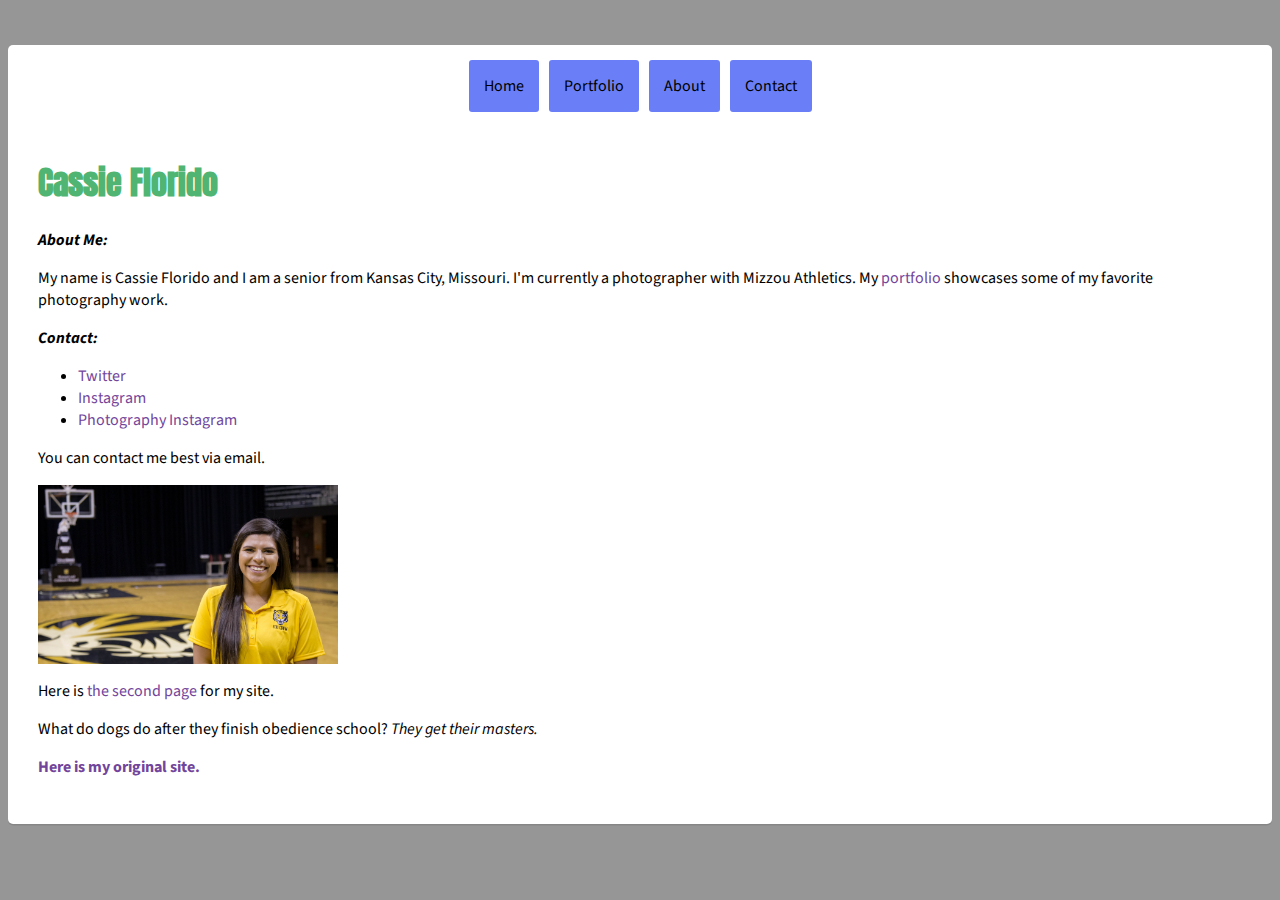
==== index.html @ e6601ecb "Add files via upload" ====
<!DOCTYPE html PUBLIC "-//W3C//DTD XHTML 1.0 Transitional//EN"
   "http://www.w3.org/TR/xhtml1/DTD/xhtml1-transitional.dtd">

<html xmlns="http://www.w3.org/1999/xhtml">

<head>
	<title>	Cassie Florido </title>
	<meta http-equiv="content-type" content="text/html;charset=utf-8" />
  <meta name="viewport" content="width=device-width, initial-scale=1.0">
  <link href="https://fonts.googleapis.com/css?family=Source+Sans+Pro" rel="stylesheet"/>
  <link href="https://fonts.googleapis.com/css?family=Anton" rel="stylesheet">
    <link rel="stylesheet" type="text/css" href="style.css"/>
    <link rel="stylesheet" type="text/css" href="flexbox.css"/>
</head>

<body>
  <div class="container">
  		<div class="item-1 item">Home</div>
  		<div class="item-2 item">Portfolio</div>
  		<div class="item-3 item">About</div>
  		<div class="item-4 item">Contact</div>
    <div id="container1">

    <div id="header">
        <h1>Cassie Florido</h1>
    </div>

<!--This is a comment. It won't show up in your browser, only in the page source-->
<h2> About Me:</h2>
  <p>My name is Cassie Florido and I am a senior from Kansas City, Missouri. I'm currently a photographer with Mizzou Athletics. My
    <a href="https://cassiefloridophoto.com">portfolio</a>
    showcases some of my favorite photography work.</p>

<h3> Contact:</h3>
  <ul>
    <li><a href="https://twitter.com/cassieflorido">Twitter</a></li>
    <li><a href="https://instagram.com/cassflorido">Instagram</a></li>
    <li><a href="https://instagram.com/cassiefloridophoto">Photography Instagram</a></li>
  </ul>

  <p>You can contact me best via email.</p>
  <a href="mailto:cgf7xf@mail.missouri.edu">
    <img src="cassie.jpg" alt="Cassie in Mizzou Arena" width="300px"/>
  </a>

<p>Here is <a target="_blank" href="page2.html">the second page</a> for my site.</p>

<p> What do dogs do after they finish obedience school? <i> They get their masters.</i></p>

<p id="p1"><a href="index_old.html" target="_blank">Here is my original site.</a></p>

</div>
</body>

</html>
---- style.css ----
html {
	font-size: 100%
}

body {
	background-color:#969696;
	font-family: 'Source Sans Pro', sans-serif;
}


#container1 {
	align-content: center;
	background-color: #FFFFFF;
	margin: 0 auto;
	border: 20px solid #ffffff;
}

.container {
	padding: 10px;
	background: #fff;
  border-radius: 5px;
	margin: 45px auto;
  box-shadow: 0 1.5px 0 0 rgba(0,0,0,0.1);
}
.item {
	color: #000;
	padding: 15px;
	margin: 5px;
	background: #6a7ff7;
	border-radius: 3px;
}

h1 {
	color:#50B573;
	font-family: 'Anton', sans-serif;
}

h2{
	font-size: 1rem;
	font-weight:bold;
	font-style: italic;
}

h3{
	font-size: 1rem;
	font-weight: bold;
	font-style: italic;
}

#subheads {
	font-style: italic;
	font-size: 2rem;
}

p {
	font-family: 'Source Sans Pro', sans-serif;
  font-size: 1rem;
}

#p1 {
	font-weight: bold;
	font-size:1rem;
}

a:link {
    text-decoration: none;
		color: #72459B
}


#nav {
    padding: 0;
	list-style-type: none;
}

#nav {
	padding:70px;
}

#nav li {
  margin: 0;
  padding: 0;
	border-bottom: 3px solid #ffffff;
	text-decoration: none;
}

#nav {
	color:#ffffff;
	margin: 0;
	padding:0;
	background-color: #B57EE8;
	font-weight: bold;
	text-align: center;
	text-decoration: none;
	list-style-type: none;
	border: 15px solid #ffffff;
}

#nav a:hover, a:active {
    background-color: #ECCB98;
		padding: 0;
}

img {
  border:none;
}

#footer {
    color: black;
    font-family: Georgia, "Times New Roman", serif;
    font-size: 0.8em;
    border-top: 1px solid black;
}
---- flexbox.css ----
/* =================================
  Flexbox
==================================== */

.container {
display:flex;
flex-direction:column;
justify-content: center;
}

@media (min-width: 600px){
	.container {
		flex-direction: row;
    flex-wrap: wrap;
    align-content: center;
	}
}
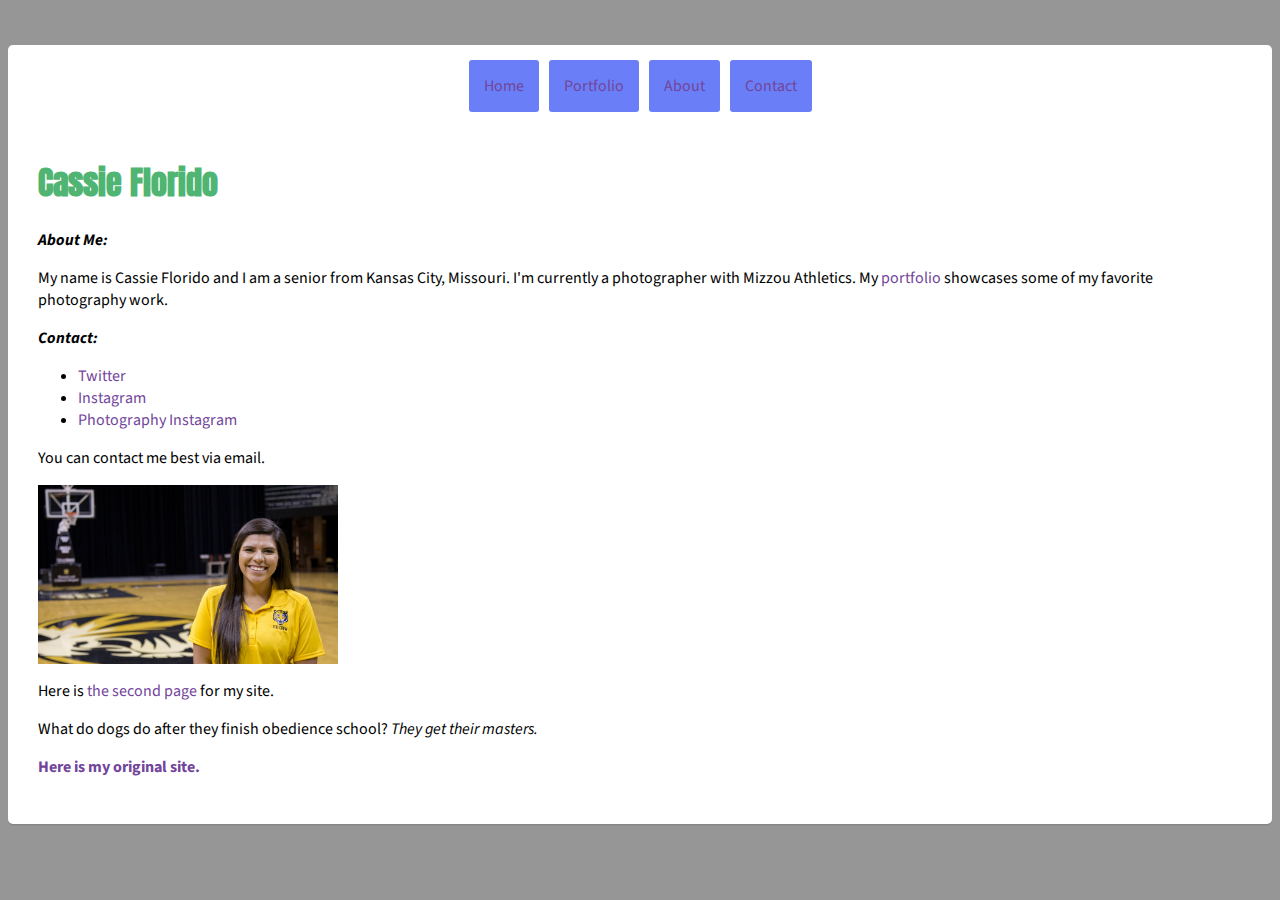
==== commit b79e2908: "links" ====
--- a/index.html
+++ b/index.html
@@ -15,10 +15,10 @@
 
 <body>
   <div class="container">
-  		<div class="item-1 item">Home</div>
-  		<div class="item-2 item">Portfolio</div>
-  		<div class="item-3 item">About</div>
-  		<div class="item-4 item">Contact</div>
+  		<div class="item-1 item"><a target="_blank" href="page2.html">Home</a></div>
+  		<div class="item-2 item"><a target="_blank" href="page2.html">Portfolio</a></div>
+  		<div class="item-3 item"><a target="_blank" href="page2.html">About</a></div>
+  		<div class="item-4 item"><a target="_blank" href="page2.html">Contact</a></div>
     <div id="container1">
 
     <div id="header">
--- a/style.css
+++ b/style.css
@@ -4,111 +4,162 @@
 }
 
 body {
-	background-color:#969696;
+	background-color:#969696;
 	font-family: 'Source Sans Pro', sans-serif;
-}
-
-
-#container1 {
-	align-content: center;
-	background-color: #FFFFFF;
-	margin: 0 auto;
-	border: 20px solid #ffffff;
-}
-
-.container {
-	padding: 10px;
-	background: #fff;
-  border-radius: 5px;
-	margin: 45px auto;
-  box-shadow: 0 1.5px 0 0 rgba(0,0,0,0.1);
-}
-.item {
-	color: #000;
-	padding: 15px;
-	margin: 5px;
-	background: #6a7ff7;
-	border-radius: 3px;
-}
-
-h1 {
-	color:#50B573;
-	font-family: 'Anton', sans-serif;
-}
-
-h2{
-	font-size: 1rem;
-	font-weight:bold;
-	font-style: italic;
-}
-
-h3{
-	font-size: 1rem;
-	font-weight: bold;
-	font-style: italic;
+<<<<<<< HEAD
 }
-
-#subheads {
-	font-style: italic;
-	font-size: 2rem;
-}
 
-p {
+
+#container1 {
+	align-content: center;
+	background-color: #FFFFFF;
+	margin: 0 auto;
+	border: 20px solid #ffffff;
+}
+
+.container {
+	padding: 10px;
+	background: #fff;
+  border-radius: 5px;
+	margin: 45px auto;
+  box-shadow: 0 1.5px 0 0 rgba(0,0,0,0.1);
+}
+.item {
+	color: #000;
+	padding: 15px;
+	margin: 5px;
+	background: #6a7ff7;
+	border-radius: 3px;
+}
+
+h1 {
+	color:#50B573;
+	font-family: 'Anton', sans-serif;
+}
+
+h2{
+	font-size: 1rem;
+	font-weight:bold;
+	font-style: italic;
+}
+
+h3{
+	font-size: 1rem;
+	font-weight: bold;
+	font-style: italic;
+}
+
+#subheads {
+	font-style: italic;
+	font-size: 2rem;
+}
+
+p {
+=======
+}
+
+
+#container1 {
+	align-content: center;
+	background-color: #FFFFFF;
+	margin: 0 auto;
+	border: 20px solid #ffffff;
+}
+
+.container {
+	padding: 10px;
+	background: #fff;
+  border-radius: 5px;
+	margin: 45px auto;
+  box-shadow: 0 1.5px 0 0 rgba(0,0,0,0.1);
+}
+.item {
+	color: #000;
+	padding: 15px;
+	margin: 5px;
+	background: #6a7ff7;
+	border-radius: 3px;
+}
+
+h1 {
+	color:#50B573;
+	font-family: 'Anton', sans-serif;
+}
+
+h2{
+	font-size: 1rem;
+	font-weight:bold;
+	font-style: italic;
+}
+
+h3{
+	font-size: 1rem;
+	font-weight: bold;
+	font-style: italic;
+}
+
+#subheads {
+	font-style: italic;
+	font-size: 2rem;
+}
+
+p {
+>>>>>>> e6601ecb721201b9fba531c79f81c6b1632d69fa
 	font-family: 'Source Sans Pro', sans-serif;
   font-size: 1rem;
-}
-
-#p1 {
-	font-weight: bold;
-	font-size:1rem;
-}
-
-a:link {
-    text-decoration: none;
-		color: #72459B
-}
-
-
-#nav {
-    padding: 0;
-	list-style-type: none;
-}
-
-#nav {
-	padding:70px;
-}
-
-#nav li {
-  margin: 0;
-  padding: 0;
-	border-bottom: 3px solid #ffffff;
-	text-decoration: none;
 }
 
-#nav {
-	color:#ffffff;
-	margin: 0;
-	padding:0;
-	background-color: #B57EE8;
-	font-weight: bold;
-	text-align: center;
+#p1 {
+	font-weight: bold;
+	font-size:1rem;
+}
+
+a:link {
+    text-decoration: none;
+		color: #72459B
+}
+
+
+#nav {
+    padding: 0;
+	list-style-type: none;
+}
+
+#nav {
+	padding:70px;
+}
+
+#nav li {
+  margin: 0;
+  padding: 0;
+	border-bottom: 3px solid #ffffff;
 	text-decoration: none;
-	list-style-type: none;
+}
+
+#nav {
+	color:#ffffff;
+	margin: 0;
+	padding:0;
+	background-color: #B57EE8;
+	font-weight: bold;
+	text-align: center;
+	text-decoration: none;
+	list-style-type: none;
 	border: 15px solid #ffffff;
-}
-
-#nav a:hover, a:active {
-    background-color: #ECCB98;
-		padding: 0;
 }
-
-img {
-  border:none;
-}
-
-#footer {
-    color: black;
-    font-family: Georgia, "Times New Roman", serif;
-    font-size: 0.8em;
-    border-top: 1px solid black;
-}
+
+#nav a:hover, a:active {
+    background-color: #ECCB98;
+		padding: 0;
+}
+
+img {
+  border:none;
+}
+
+#footer {
+    color: black;
+    font-family: Georgia, "Times New Roman", serif;
+    font-size: 0.8em;
+    border-top: 1px solid black;
+}
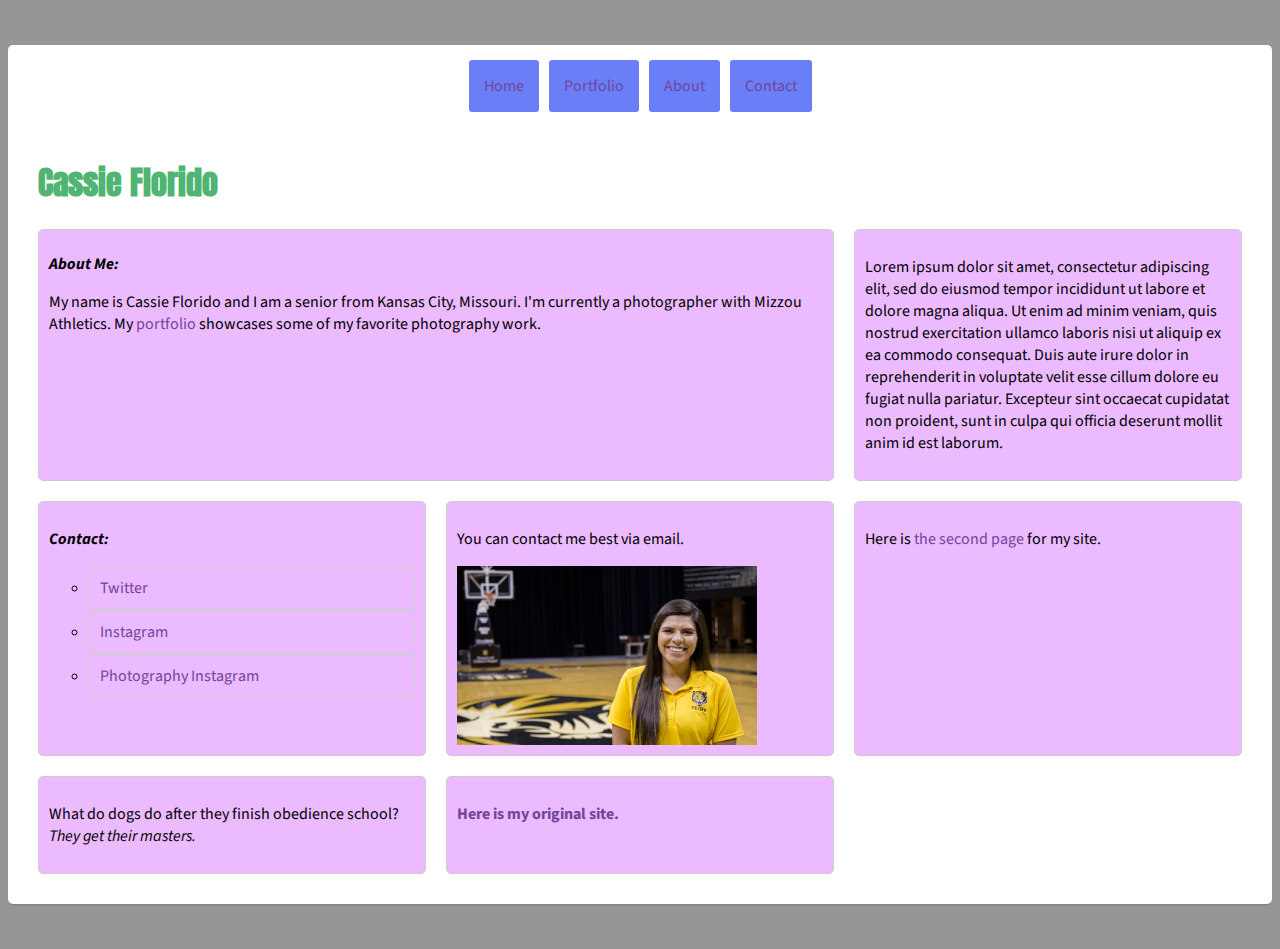
==== commit 5e922491: "grid" ====
--- a/index.html
+++ b/index.html
@@ -26,28 +26,50 @@
     </div>
 
 <!--This is a comment. It won't show up in your browser, only in the page source-->
+<ul class="cards">
+    <li class="card1">
 <h2> About Me:</h2>
   <p>My name is Cassie Florido and I am a senior from Kansas City, Missouri. I'm currently a photographer with Mizzou Athletics. My
     <a href="https://cassiefloridophoto.com">portfolio</a>
     showcases some of my favorite photography work.</p>
+  </li>
 
+  <li class="card2">
+    <p>Lorem ipsum dolor sit amet, consectetur adipiscing elit, sed do eiusmod tempor
+      incididunt ut labore et dolore magna aliqua. Ut enim ad minim veniam, quis nostrud
+      exercitation ullamco laboris nisi ut aliquip ex ea commodo consequat.
+      Duis aute irure dolor in reprehenderit in voluptate velit esse cillum dolore eu
+      fugiat nulla pariatur. Excepteur sint occaecat cupidatat non proident,
+      sunt in culpa qui officia deserunt mollit anim id est laborum. </p>
+    </li>
+
+<li class="card3">
 <h3> Contact:</h3>
   <ul>
     <li><a href="https://twitter.com/cassieflorido">Twitter</a></li>
     <li><a href="https://instagram.com/cassflorido">Instagram</a></li>
     <li><a href="https://instagram.com/cassiefloridophoto">Photography Instagram</a></li>
   </ul>
+</li>
 
+<li class="card4">
   <p>You can contact me best via email.</p>
   <a href="mailto:cgf7xf@mail.missouri.edu">
     <img src="cassie.jpg" alt="Cassie in Mizzou Arena" width="300px"/>
   </a>
+</li>
 
+<li class="card5">
 <p>Here is <a target="_blank" href="page2.html">the second page</a> for my site.</p>
+</li>
 
+<li class="class6">
 <p> What do dogs do after they finish obedience school? <i> They get their masters.</i></p>
+</li>
 
+<li class="card7">
 <p id="p1"><a href="index_old.html" target="_blank">Here is my original site.</a></p>
+</li>
 
 </div>
 </body>
--- a/style.css
+++ b/style.css
@@ -6,7 +6,6 @@
 body {
 	background-color:#969696;
 	font-family: 'Source Sans Pro', sans-serif;
-<<<<<<< HEAD
 }
 
 
@@ -54,11 +53,6 @@
 	font-size: 2rem;
 }
 
-p {
-=======
-}
-
-
 #container1 {
 	align-content: center;
 	background-color: #FFFFFF;
@@ -104,7 +98,6 @@
 }
 
 p {
->>>>>>> e6601ecb721201b9fba531c79f81c6b1632d69fa
 	font-family: 'Source Sans Pro', sans-serif;
   font-size: 1rem;
 }
@@ -157,6 +150,27 @@
   border:none;
 }
 
+.cards{
+	margin:0;
+	padding:0;
+	list-style: none;
+	display: grid;
+	grid-template-columns: 1fr 1fr 1fr;
+	grid-gap: 20px;
+	gap:20px;
+}
+
+.cards li{
+background-color: #ECBAFF;
+border: 1px solid #ccc;
+padding: 10px;
+border-radius: 5px;
+}
+
+.card1{
+	grid-column: 1/3;
+}
+
 #footer {
     color: black;
     font-family: Georgia, "Times New Roman", serif;
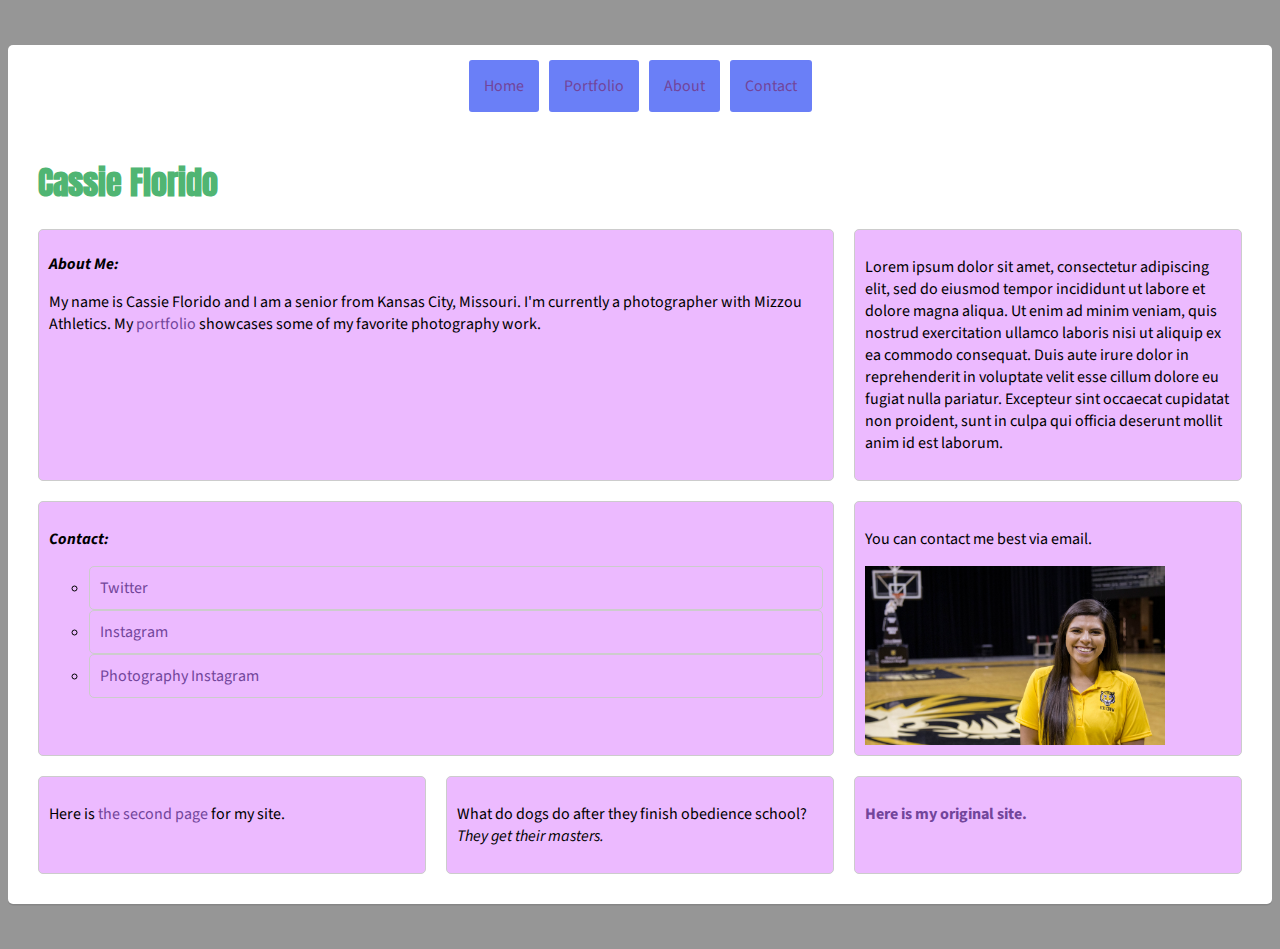
==== commit e92c29ac: "grid" ====
--- a/index.html
+++ b/index.html
@@ -31,7 +31,7 @@
 <h2> About Me:</h2>
   <p>My name is Cassie Florido and I am a senior from Kansas City, Missouri. I'm currently a photographer with Mizzou Athletics. My
     <a href="https://cassiefloridophoto.com">portfolio</a>
-    showcases some of my favorite photography work.</p>
+    showcases some of my favorite photography work. </p>
   </li>
 
   <li class="card2">
@@ -71,6 +71,8 @@
 <p id="p1"><a href="index_old.html" target="_blank">Here is my original site.</a></p>
 </li>
 
+</container1>
+
 </div>
 </body>
 
--- a/style.css
+++ b/style.css
@@ -8,50 +8,6 @@
 	font-family: 'Source Sans Pro', sans-serif;
 }
 
-
-#container1 {
-	align-content: center;
-	background-color: #FFFFFF;
-	margin: 0 auto;
-	border: 20px solid #ffffff;
-}
-
-.container {
-	padding: 10px;
-	background: #fff;
-  border-radius: 5px;
-	margin: 45px auto;
-  box-shadow: 0 1.5px 0 0 rgba(0,0,0,0.1);
-}
-.item {
-	color: #000;
-	padding: 15px;
-	margin: 5px;
-	background: #6a7ff7;
-	border-radius: 3px;
-}
-
-h1 {
-	color:#50B573;
-	font-family: 'Anton', sans-serif;
-}
-
-h2{
-	font-size: 1rem;
-	font-weight:bold;
-	font-style: italic;
-}
-
-h3{
-	font-size: 1rem;
-	font-weight: bold;
-	font-style: italic;
-}
-
-#subheads {
-	font-style: italic;
-	font-size: 2rem;
-}
 
 #container1 {
 	align-content: center;
@@ -158,6 +114,10 @@
 	grid-template-columns: 1fr 1fr 1fr;
 	grid-gap: 20px;
 	gap:20px;
+	grid-template-areas:
+	"a a b"
+	"c c d"
+	"e f g";
 }
 
 .cards li{
@@ -168,7 +128,55 @@
 }
 
 .card1{
-	grid-column: 1/3;
+grid-area:a;
+}
+
+.card2{
+grid-area:b;
+}
+
+.card3{
+grid-area:c;
+}
+
+.card4{
+grid-area:d;
+}
+
+.card5{
+grid-area:e;
+}
+
+.card6{
+grid-area:f;
+}
+
+.card7{
+grid-area:g;
+}
+
+@media (max-width:800px){
+	.cards{
+		display:grid;
+    grid-template-columns:200px 1fr 1fr;
+    grid-gap: 20px;
+    grid-template-areas:
+        "a a a"
+				"b b c"
+				"d d e"
+				"f . g";
+			}
+}
+
+@media (max-width:500px){
+	.cards{
+		display:grid;
+    grid-gap: 20px;
+    grid-template-areas:
+        "b a a"
+				"c d e"
+				"f g .";
+			}
 }
 
 #footer {
--- a/flexbox.css
+++ b/flexbox.css
@@ -3,6 +3,12 @@
 ==================================== */
 
 .container {
+display:flex;
+flex-direction:column;
+justify-content: center;
+}
+
+.container1 {
 display:flex;
 flex-direction:column;
 justify-content: center;
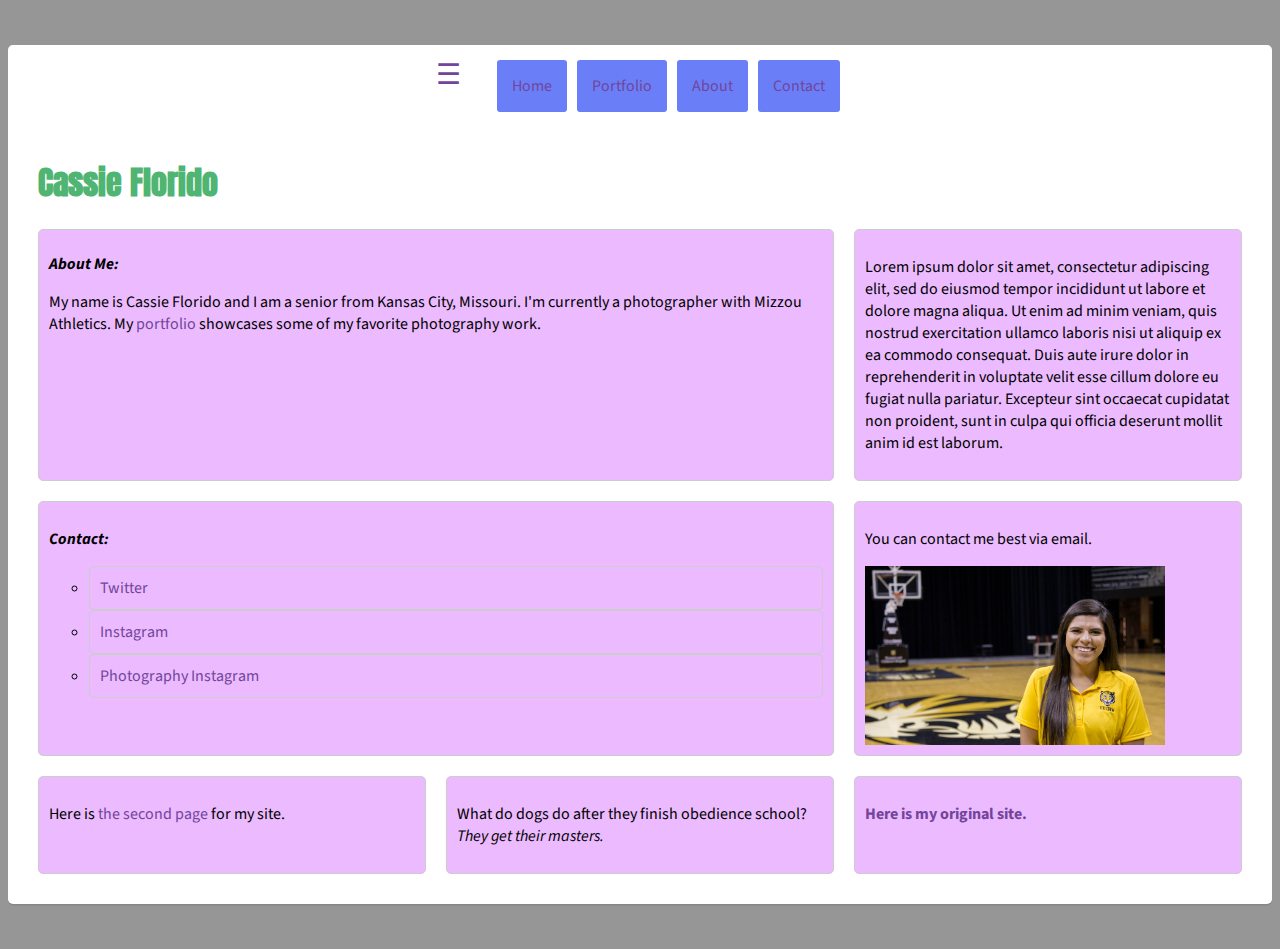
==== commit 36bc2ef2: "start menu" ====
--- a/index.html
+++ b/index.html
@@ -9,12 +9,15 @@
   <meta name="viewport" content="width=device-width, initial-scale=1.0">
   <link href="https://fonts.googleapis.com/css?family=Source+Sans+Pro" rel="stylesheet"/>
   <link href="https://fonts.googleapis.com/css?family=Anton" rel="stylesheet">
+  <script src="https://code.jquery.com/jquery-1.12.0.min.js"></script>
+  <script src="finished.js" type="text/javascript"></script>
     <link rel="stylesheet" type="text/css" href="style.css"/>
     <link rel="stylesheet" type="text/css" href="flexbox.css"/>
 </head>
 
 <body>
   <div class="container">
+    <a class="menutrigger" href="#">&#9776;</a>
   		<div class="item-1 item"><a target="_blank" href="page2.html">Home</a></div>
   		<div class="item-2 item"><a target="_blank" href="page2.html">Portfolio</a></div>
   		<div class="item-3 item"><a target="_blank" href="page2.html">About</a></div>
--- a/style.css
+++ b/style.css
@@ -15,6 +15,13 @@
 	margin: 0 auto;
 	border: 20px solid #ffffff;
 }
+
+.menutrigger{
+	order:0;
+	font-size:1.75em;
+	width:2em;
+}
+
 
 .container {
 	padding: 10px;
@@ -22,7 +29,11 @@
   border-radius: 5px;
 	margin: 45px auto;
   box-shadow: 0 1.5px 0 0 rgba(0,0,0,0.1);
-}
+	display:flex;
+	flex-flow: row;
+}
+
+
 .item {
 	color: #000;
 	padding: 15px;
@@ -163,8 +174,8 @@
     grid-template-areas:
         "a a a"
 				"b b c"
-				"d d e"
-				"f . g";
+				"d d d"
+				"e f g";
 			}
 }
 
@@ -172,10 +183,16 @@
 	.cards{
 		display:grid;
     grid-gap: 20px;
-    grid-template-areas:
-        "b a a"
-				"c d e"
-				"f g .";
+		grid-auto-flow: column;
+		grid-template-columns: 150px 150px;
+		align-items: start;
+		grid-template-areas:
+        "a a"
+				"b b"
+				"d d"
+				"c c"
+				"e e"
+				"f g";
 			}
 }
 
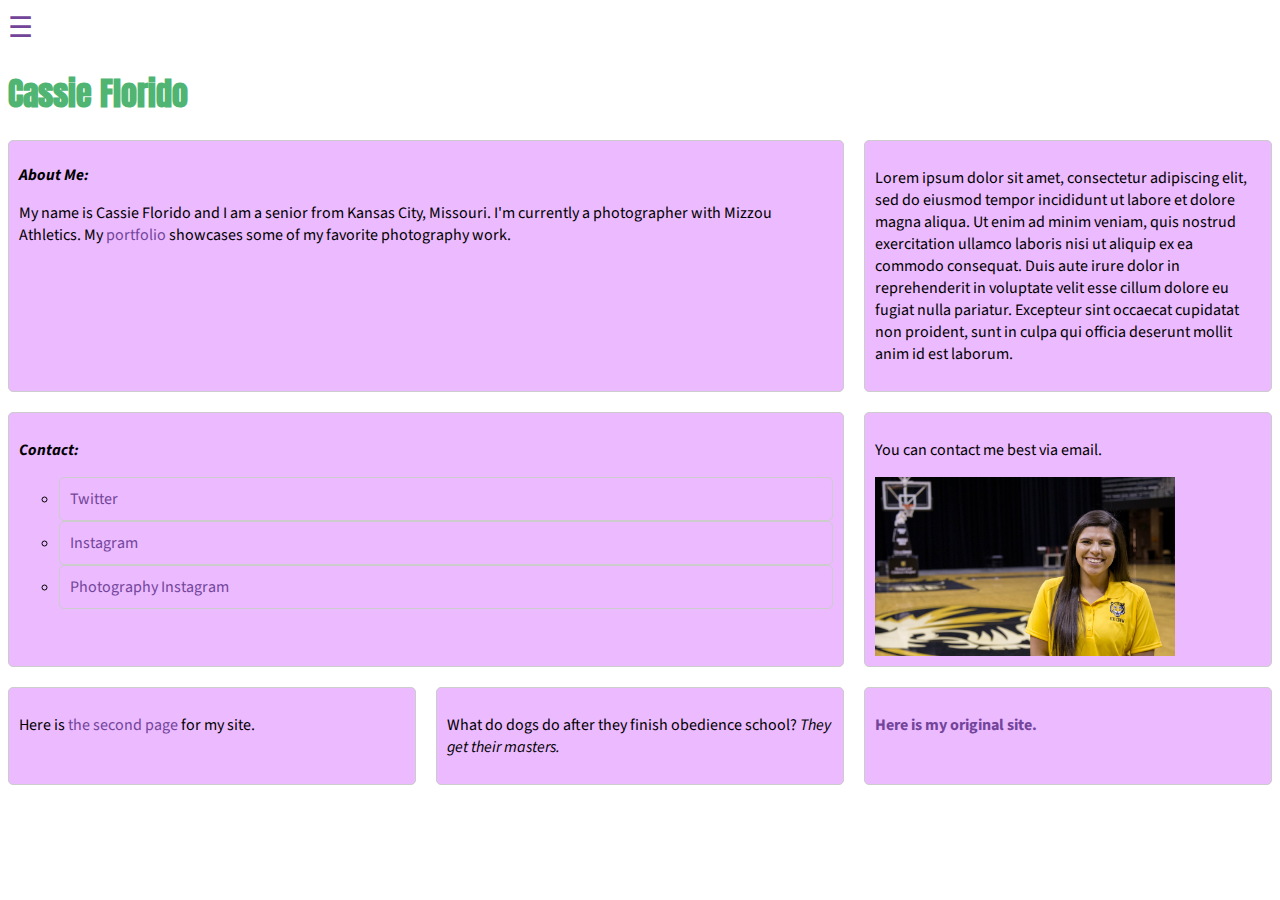
==== commit 7ea83bd3: "hamburger menu" ====
--- a/index.html
+++ b/index.html
@@ -10,19 +10,21 @@
   <link href="https://fonts.googleapis.com/css?family=Source+Sans+Pro" rel="stylesheet"/>
   <link href="https://fonts.googleapis.com/css?family=Anton" rel="stylesheet">
   <script src="https://code.jquery.com/jquery-1.12.0.min.js"></script>
-  <script src="finished.js" type="text/javascript"></script>
+  <script src="menu.js" type="text/javascript"></script>
     <link rel="stylesheet" type="text/css" href="style.css"/>
     <link rel="stylesheet" type="text/css" href="flexbox.css"/>
 </head>
 
 <body>
+  <a class="menutrigger" href="#">&#9776;</a>
   <div class="container">
-    <a class="menutrigger" href="#">&#9776;</a>
+
   		<div class="item-1 item"><a target="_blank" href="page2.html">Home</a></div>
   		<div class="item-2 item"><a target="_blank" href="page2.html">Portfolio</a></div>
   		<div class="item-3 item"><a target="_blank" href="page2.html">About</a></div>
   		<div class="item-4 item"><a target="_blank" href="page2.html">Contact</a></div>
-    <div id="container1">
+    </div>
+  <!--  <div id="container1">-->
 
     <div id="header">
         <h1>Cassie Florido</h1>
@@ -74,9 +76,8 @@
 <p id="p1"><a href="index_old.html" target="_blank">Here is my original site.</a></p>
 </li>
 
-</container1>
 
-</div>
+
 </body>
 
 </html>
--- a/style.css
+++ b/style.css
@@ -4,7 +4,7 @@
 }
 
 body {
-	background-color:#969696;
+	background-color:#FFF;
 	font-family: 'Source Sans Pro', sans-serif;
 }
 
@@ -23,15 +23,15 @@
 }
 
 
-.container {
+/*.container {
 	padding: 10px;
 	background: #fff;
   border-radius: 5px;
 	margin: 45px auto;
   box-shadow: 0 1.5px 0 0 rgba(0,0,0,0.1);
-	display:flex;
-	flex-flow: row;
-}
+/*	display:flex;
+	flex-flow: row;*/
+
 
 
 .item {
@@ -40,6 +40,10 @@
 	margin: 5px;
 	background: #6a7ff7;
 	border-radius: 3px;
+}
+
+.container .item{
+	display:none;
 }
 
 h1 {
@@ -196,6 +200,18 @@
 			}
 }
 
+@media screen and (min-width:700px){
+	container{
+		display:flex;
+	}
+	container{
+		border-top:none;
+	}
+
+	.menu-trigger{
+		display:none;
+	}
+}
 #footer {
     color: black;
     font-family: Georgia, "Times New Roman", serif;
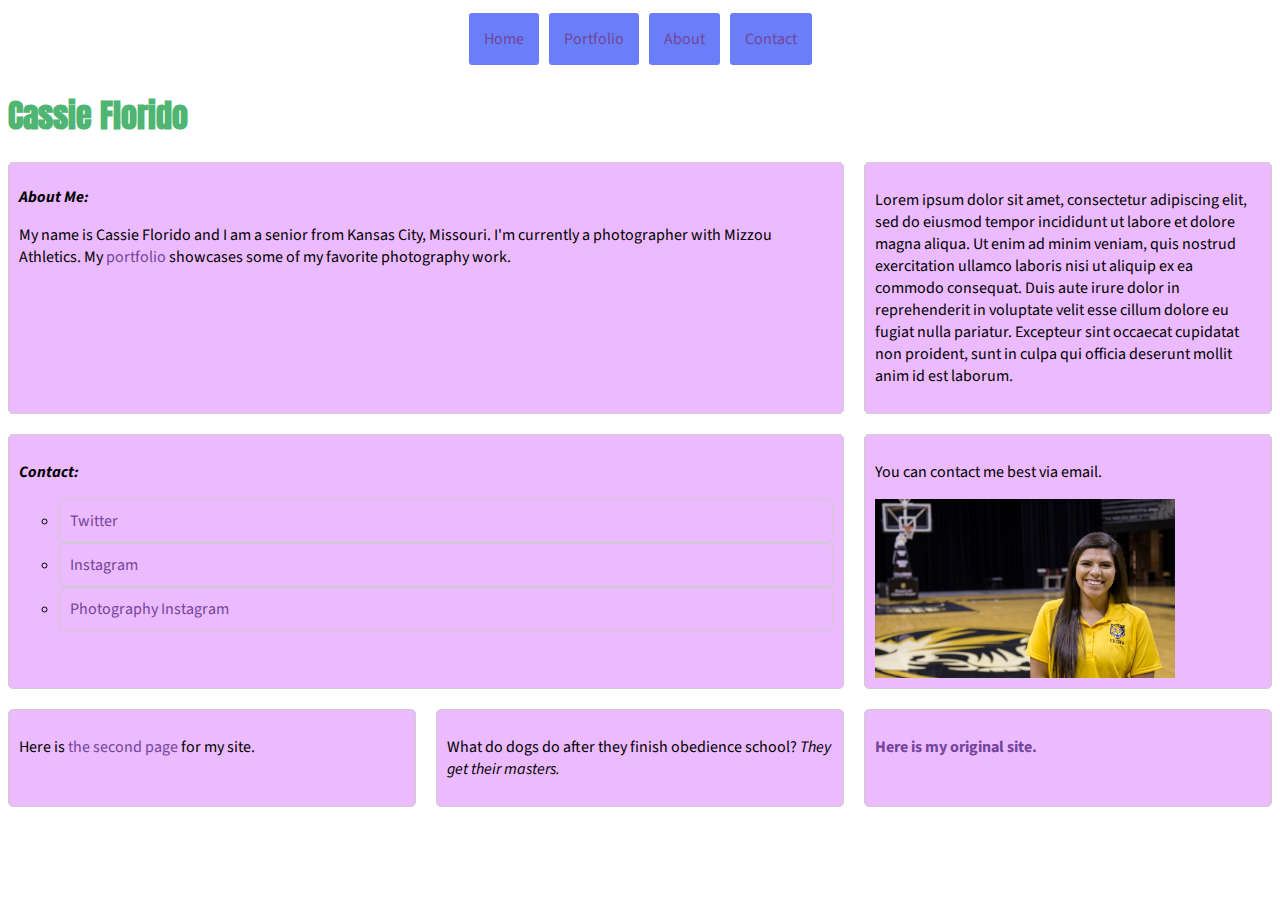
==== commit 9e438cbd: "menu" ====
--- a/index.html
+++ b/index.html
@@ -16,9 +16,8 @@
 </head>
 
 <body>
-  <a class="menutrigger" href="#">&#9776;</a>
   <div class="container">
-
+<a class="menutrigger" href="#">&#9776;</a>
   		<div class="item-1 item"><a target="_blank" href="page2.html">Home</a></div>
   		<div class="item-2 item"><a target="_blank" href="page2.html">Portfolio</a></div>
   		<div class="item-3 item"><a target="_blank" href="page2.html">About</a></div>
--- a/style.css
+++ b/style.css
@@ -7,21 +7,6 @@
 	background-color:#FFF;
 	font-family: 'Source Sans Pro', sans-serif;
 }
-
-
-#container1 {
-	align-content: center;
-	background-color: #FFFFFF;
-	margin: 0 auto;
-	border: 20px solid #ffffff;
-}
-
-.menutrigger{
-	order:0;
-	font-size:1.75em;
-	width:2em;
-}
-
 
 /*.container {
 	padding: 10px;
@@ -32,7 +17,36 @@
 /*	display:flex;
 	flex-flow: row;*/
 
-
+#container1 {
+	align-content: center;
+	background-color: #FFFFFF;
+	margin: 0 auto;
+	border: 20px solid #ffffff;
+}
+
+.menutrigger{
+	order:0;
+	font-size:1.75em;
+	width:2em;
+}
+
+	@media screen and (min-width:600px){
+		.container {
+			display:block;
+		}
+
+		.container .item{
+			border-top:none;
+		}
+
+		.menutrigger{
+			display:none;
+		}
+
+		.container{
+			order:1;
+		}
+	}
 
 .item {
 	color: #000;
@@ -42,9 +56,9 @@
 	border-radius: 3px;
 }
 
-.container .item{
+/*.container .item{
 	display:none;
-}
+}*/
 
 h1 {
 	color:#50B573;
@@ -84,7 +98,7 @@
 }
 
 
-#nav {
+/*#nav {
     padding: 0;
 	list-style-type: none;
 }
@@ -115,7 +129,7 @@
 #nav a:hover, a:active {
     background-color: #ECCB98;
 		padding: 0;
-}
+}*/
 
 img {
   border:none;
@@ -200,18 +214,6 @@
 			}
 }
 
-@media screen and (min-width:700px){
-	container{
-		display:flex;
-	}
-	container{
-		border-top:none;
-	}
-
-	.menu-trigger{
-		display:none;
-	}
-}
 #footer {
     color: black;
     font-family: Georgia, "Times New Roman", serif;
